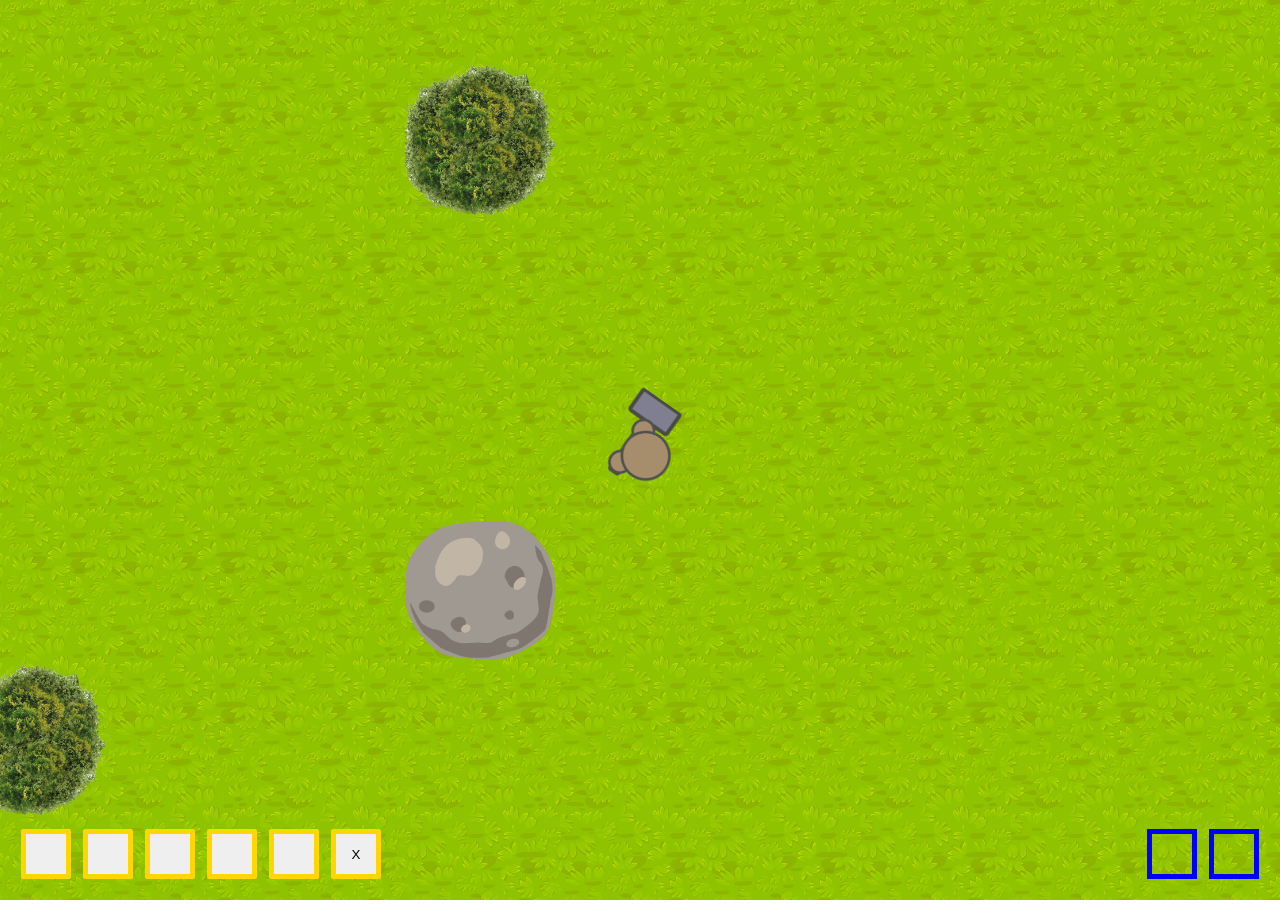
==== game.html @ a2f66a72 "Update game.html" ====
<!DOCTYPE html>
<html lang="en">
<head>
    <meta charset="UTF-8">
    <meta name="viewport" content="width=device-width, initial-scale=1.0">
    <title>Builder Game</title>
    <link rel="shortcut icon" href="sprites/Coolplayer.png" type="img">
    <script src="js/game.js" type="module" defer></script>
    <link rel="stylesheet" href="game.css">
</head>
<body>
    <div id="container">
        <canvas id="canvas"></canvas>
    </div>
    <header>
        <a href="index.html">
            <button id="sair">🚪</button>
        </a>
    </header>
    
    <div id="inventario">
        <button class="slot"></button>
        <button class="slot"></button>
        <button class="slot"></button>
        <button class="slot"></button>
        <button class="slot"></button>
        <button class="slot" id="remover">X</button>
    </div>

    <div id="inventario-de-recursos">
        <div class="slot-de-recurso"></div>
        <div class="slot-de-recurso"></div>
    </div>
                                                                           
</body>
</html>
---- game.css ----
* {
    margin: 0;
    padding: 0;
    box-sizing: border-box;
}

html, body {
    width: 100%;
    height: 100%;
    overflow: hidden;
}

canvas {
    display: block;
    width: 100vw;
    height: 100vh;
}* {
    margin: 0;
    padding: 0;
    box-sizing: border-box;
}

html, body {
    width: 100%;
    height: 100%;
    overflow: hidden;
}

canvas {
    display: block;
    width: 100vw;
    height: 100vh;
}

#inventario{

    display: flex;
    gap: 10px;
    justify-content: center;
    align-items: center;
    width: max-content;
    height: auto;
    position: fixed;
    bottom: 20px;
    left: 20px;
    right: auto;
    z-index: 10;

}

.slot{

    width: 50px;
    height: 50px;
    border: solid 5px gold;
    margin: 1px;
    border-radius: 2px;

}
.slot:hover {
    background-color: gray;
}

#inventario-de-recursos{

    display: flex;
    gap: 10px;
    justify-content: center;
    align-items: center;
    width: max-content;
    height: auto;
    position: fixed;
    bottom: 20px;
    left: auto;
    right: 20px;
    z-index: 10;

}

.slot-de-recurso{

    width: 50px;
    height: 50px;
    border: solid 5px blue;
    margin: 1px;

}
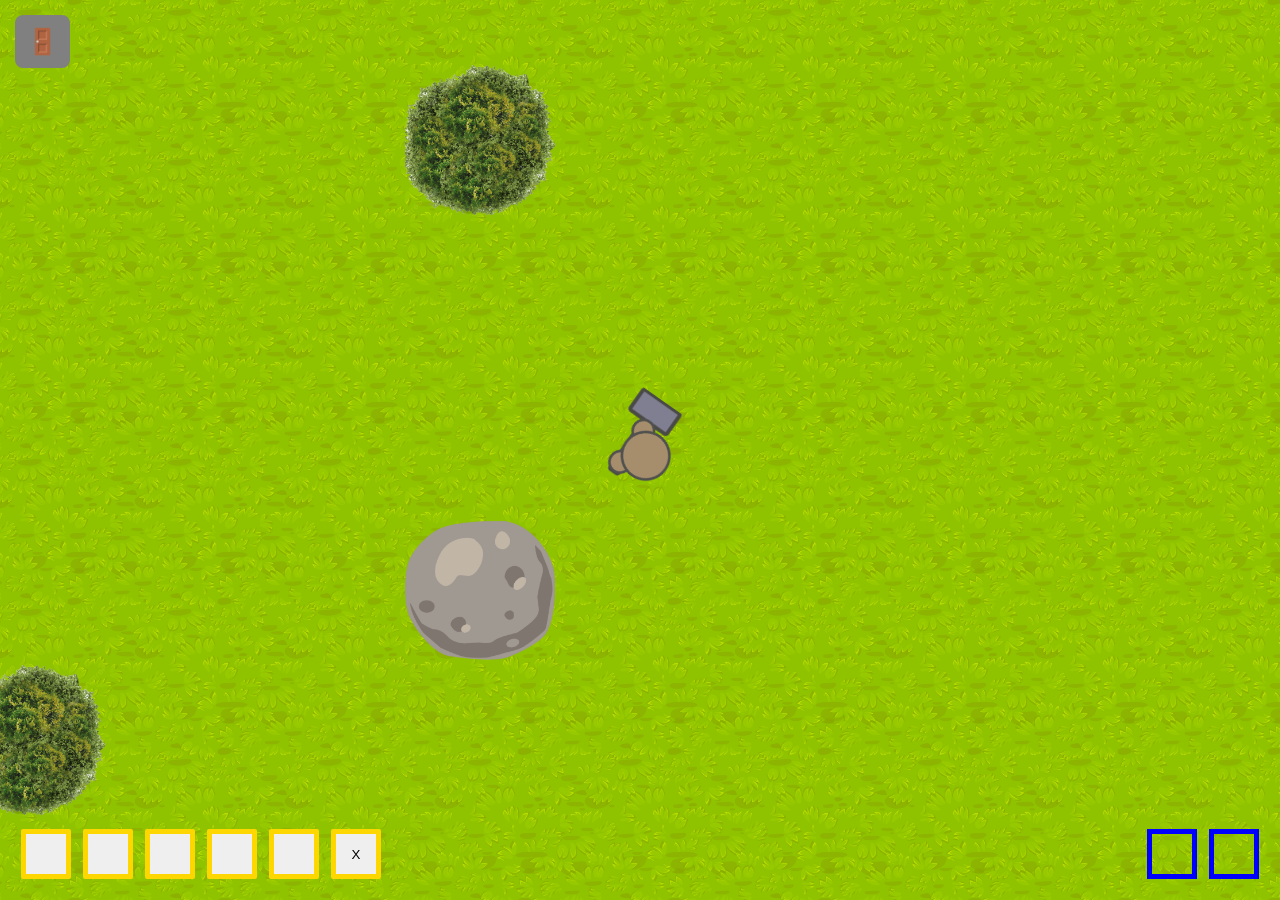
==== commit 146dfdfb: "Update game.html" ====
--- a/game.html
+++ b/game.html
@@ -19,11 +19,11 @@
     </header>
     
     <div id="inventario">
-        <button class="slot"></button>
-        <button class="slot"></button>
-        <button class="slot"></button>
-        <button class="slot"></button>
-        <button class="slot"></button>
+        <button class="slot" id="parede1"></button>
+        <button class="slot" id="parede2"></button>
+        <button class="slot" id="parede3"></button>
+        <button class="slot" id="parede4"></button>
+        <button class="slot" id="parede5"></button>
         <button class="slot" id="remover">X</button>
     </div>
 
--- a/game.css
+++ b/game.css
@@ -85,3 +85,21 @@
     margin: 1px;
 
 }
+
+header {
+    display: flex;
+    position: fixed;
+    top: 15px;
+    left: 15px;
+    z-index: 10;
+}
+
+#sair {
+    background-color: gray;
+    color: white;
+    border: none;
+    padding: 12px;
+    font-size: 25px;
+    cursor: pointer;
+    border-radius: 8px;
+}
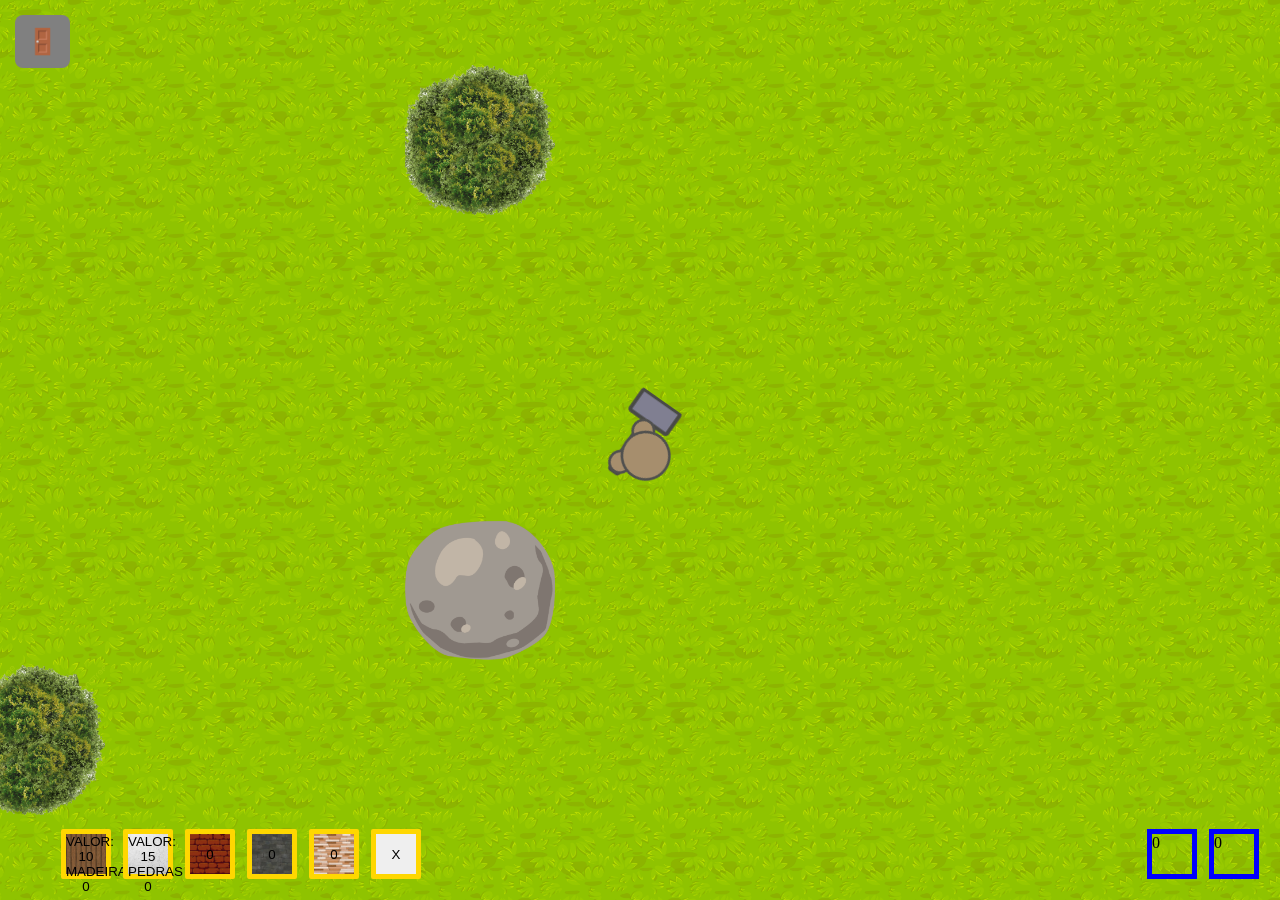
==== commit f5598f2c: "Update game.html" ====
--- a/game.html
+++ b/game.html
@@ -19,17 +19,35 @@
     </header>
     
     <div id="inventario">
-        <button class="slot" id="parede1"></button>
-        <button class="slot" id="parede2"></button>
-        <button class="slot" id="parede3"></button>
-        <button class="slot" id="parede4"></button>
-        <button class="slot" id="parede5"></button>
+        <button class="slot" id="parede1">
+             <div data-type="number3 text">VALOR: 10 MADEIRAS</div>
+             <div data-type="number3">0</div>
+        </button>
+        <button class="slot" id="parede2">
+                <div data-type="number4 text">VALOR: 15 PEDRAS</div>
+             <div data-type="number4">0</div>
+        </button>
+        <button class="slot" id="parede3">
+            <div data-type="number5 text"></div>
+             <div data-type="number5">0</div>
+        </button>
+        <button class="slot" id="parede4">
+            <div data-type="number6 text"></div>
+             <div data-type="number6">0</div>
+        </button>
+        <button class="slot" id="parede5">
+            <div data-type="number7 text"></div>
+             <div data-type="number7">0</div>
+        </button>
         <button class="slot" id="remover">X</button>
     </div>
-
     <div id="inventario-de-recursos">
-        <div class="slot-de-recurso"></div>
-        <div class="slot-de-recurso"></div>
+        <div class="slot-de-recurso">
+            <div data-type="number1">0</div>
+        </div>
+        <div class="slot-de-recurso">
+            <div data-type="number2">0</div>
+        </div>
     </div>
                                                                            
 </body>
--- a/game.css
+++ b/game.css
@@ -42,24 +42,20 @@
     height: auto;
     position: fixed;
     bottom: 20px;
-    left: 20px;
-    right: auto;
+    left: 60px;
+    right: 2px;
     z-index: 10;
 
 }
 
 .slot{
-
     width: 50px;
     height: 50px;
     border: solid 5px gold;
     margin: 1px;
     border-radius: 2px;
+}
 
-}
-.slot:hover {
-    background-color: gray;
-}
 
 #inventario-de-recursos{
 
@@ -103,3 +99,28 @@
     cursor: pointer;
     border-radius: 8px;
 }
+
+#parede1 {
+    background-image: url("./sprites/fundoMadeira.png");
+    background-size: cover;
+}
+
+#parede2 {
+    background-image: url("./sprites/fundoQuartzo.png");
+    background-size: cover;
+}
+
+#parede3 {
+    background-image: url("./sprites/fundoTijolo.png");
+    background-size: cover;
+}
+
+#parede4 {
+    background-image: url("./sprites/fundoPedra.png");
+    background-size: cover;
+}
+
+#parede5 {
+    background-image: url("./sprites/fundoDecorativo.png");
+    background-size: cover;
+}
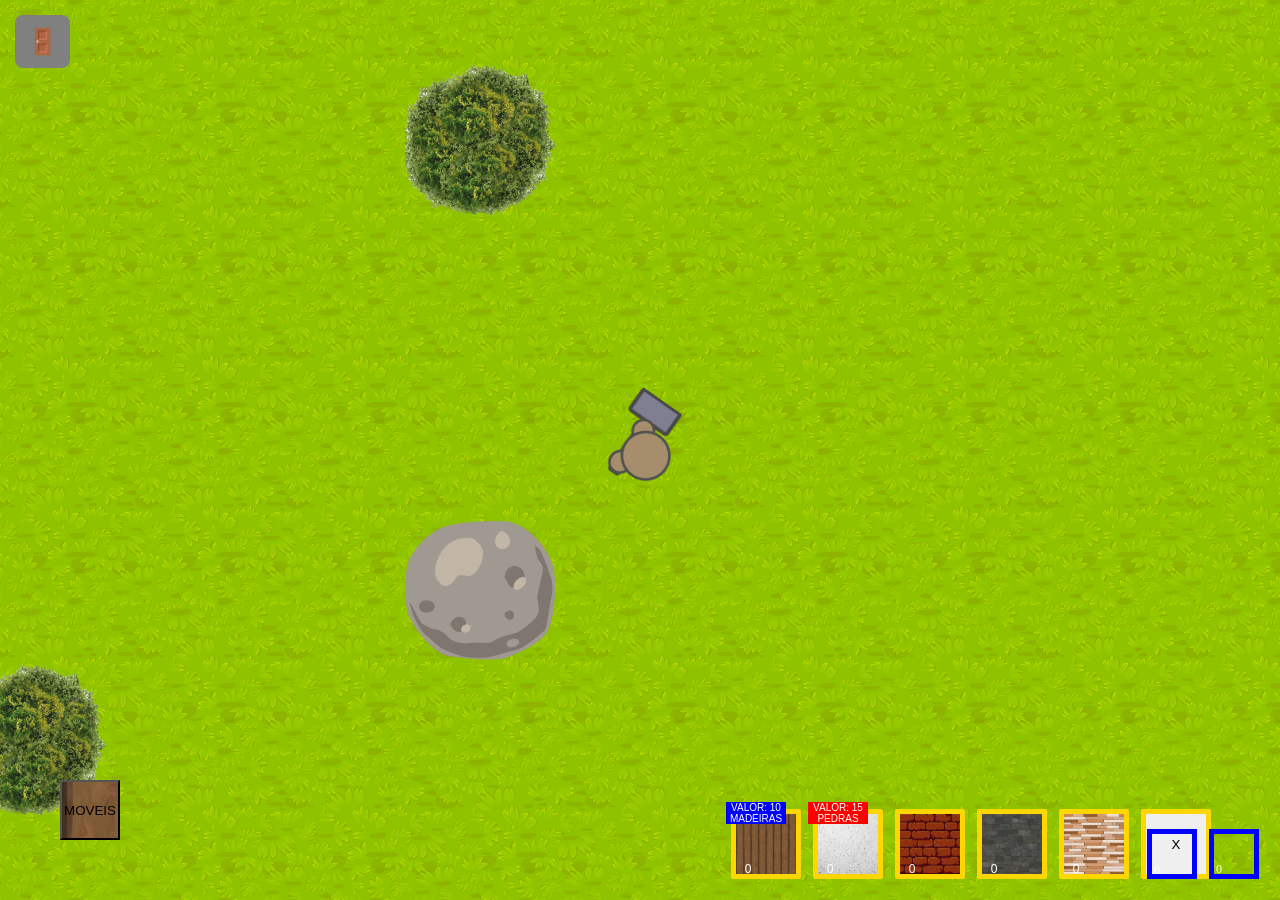
==== commit a3314a29: "Update game.html" ====
--- a/game.html
+++ b/game.html
@@ -49,6 +49,32 @@
             <div data-type="number2">0</div>
         </div>
     </div>
+
+    <button id="moveis">MOVEIS</button>
+
+    <div id="painel-moveis">
+        <div>
+            <img src="sprites/cama.png" alt="">
+        </div>
+        <div>
+            <img src="sprites/banheira.png" alt="">
+        </div>
+        <div>
+            <img src="sprites/mesa.png" alt="">
+        </div>
+        <div>
+            <img src="sprites/mesadejantar.png" alt="">
+        </div>
+        <div>
+            <img src="sprites/pia.png" alt="">
+        </div>
+        <div>
+            <img src="sprites/privada.png" alt="">
+        </div>
+        <div>
+            <img src="sprites/sofa.png" alt="">
+        </div>
+    </div>
                                                                            
 </body>
 </html>
--- a/game.css
+++ b/game.css
@@ -42,18 +42,19 @@
     height: auto;
     position: fixed;
     bottom: 20px;
-    left: 60px;
+    left: 730px;
     right: 2px;
     z-index: 10;
 
 }
 
 .slot{
-    width: 50px;
-    height: 50px;
+    width: 70px;
+    height: 70px;
     border: solid 5px gold;
     margin: 1px;
     border-radius: 2px;
+    position: relative;
 }
 
 
@@ -79,6 +80,7 @@
     height: 50px;
     border: solid 5px blue;
     margin: 1px;
+    position: relative;
 
 }
 
@@ -124,3 +126,158 @@
     background-image: url("./sprites/fundoDecorativo.png");
     background-size: cover;
 }
+
+#moveis {
+    position: fixed;
+
+    width: 60px;
+    height: 60px;
+    left: 60px;
+    bottom: 60px;
+    background-image: url("./sprites/fundoMadeira.png");
+}
+
+#painel-moveis {
+    display: none;
+    position: fixed;
+
+    width: 250px;
+    height: 400px;
+
+    left: 60px;
+    bottom: 130px;
+
+    background-color: lightblue;
+    border-radius: 10%;
+
+    overflow-y: auto;
+    display: none;
+    grid-template-columns: repeat(2, 1fr);
+    gap: 10px;
+}
+
+#painel-moveis img {
+    width: 80px;
+    height: 80px;
+    object-fit: contain;
+}
+
+#painel-moveis.aberto {
+    display: block;
+}
+
+[data-type="number1"] {
+    position: absolute;
+    width: 20px;
+    height: 10px;
+    bottom: 2px;
+    left: 2px;
+    font-size: 12px;
+    background-color: #00000000;
+    color: white;
+    display: inline;
+
+}
+
+[data-type="number2"] {
+    position: absolute;
+    width: 20px;
+    height: 10px;
+    bottom: 2px;
+    left: 2px;
+    font-size: 12px;
+    background-color: #00000000;
+    color: white;
+    display: inline;
+
+}
+
+[data-type="number3"] {
+    position: absolute;
+    width: 20px;
+    height: 10px;
+    bottom: 2px;
+    left: 2px;
+    font-size: 12px;
+    background-color: #00000000;
+    color: white;
+    display: inline;
+
+}
+
+[data-type="number4"] {
+    position: absolute;
+    width: 20px;
+    height: 10px;
+    bottom: 2px;
+    left: 2px;
+    font-size: 12px;
+    background-color: #00000000;
+    color: white;
+    display: inline;
+
+}
+
+[data-type="number5"] {
+    position: absolute;
+    width: 20px;
+    height: 10px;
+    bottom: 2px;
+    left: 2px;
+    font-size: 12px;
+    background-color: #00000000;
+    color: white;
+    display: inline;
+
+}
+
+[data-type="number6"] {
+    position: absolute;
+    width: 20px;
+    height: 10px;
+    bottom: 2px;
+    left: 2px;
+    font-size: 12px;
+    background-color: #00000000;
+    color: white;
+    display: inline;
+
+}
+
+[data-type="number7"] {
+    position: absolute;
+    width: 20px;
+    height: 10px;
+    bottom: 2px;
+    left: 2px;
+    font-size: 12px;
+    background-color: #00000000;
+    color: white;
+    display: inline;
+
+}
+
+[data-type="number3 text"]{
+    width: 60px;
+    position: absolute;
+    right: 1px;
+    left: -10px;
+    text-align: center;
+    font-size: 10px;
+    bottom: 50px;
+    color: white;
+    background-color: blue;
+
+}
+
+[data-type="number4 text"] {
+    width: 60px;
+    position: absolute;
+    right: 1px;
+    left: -10px;
+    text-align: center;
+    font-size: 10px;
+    bottom: 50px;
+    color: white;
+    background-color: red;
+}
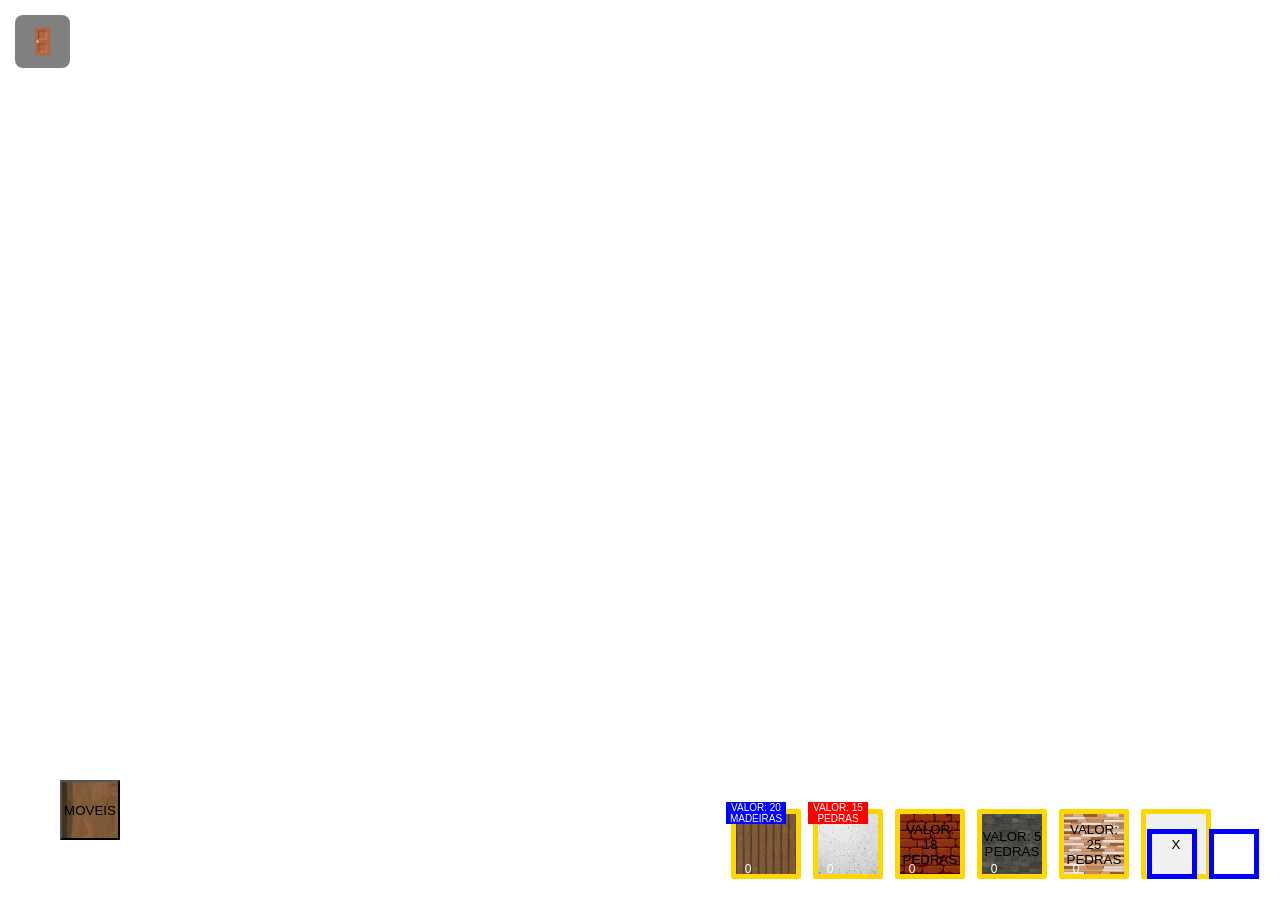
==== commit 56aeb12b: "Update game.html" ====
--- a/game.html
+++ b/game.html
@@ -20,26 +20,26 @@
     
     <div id="inventario">
         <button class="slot" id="parede1">
-             <div data-type="number3 text">VALOR: 10 MADEIRAS</div>
-             <div data-type="number3">0</div>
+             <div data-type="number3 text" class="preco">VALOR: 20 MADEIRAS</div>
+             <div data-type="number3" class="qtd">0</div>
         </button>
         <button class="slot" id="parede2">
-                <div data-type="number4 text">VALOR: 15 PEDRAS</div>
-             <div data-type="number4">0</div>
+             <div data-type="number4 text" class="preco">VALOR: 15 PEDRAS</div>
+             <div data-type="number4"  class="qtd" >0</div>
         </button>
         <button class="slot" id="parede3">
-            <div data-type="number5 text"></div>
-             <div data-type="number5">0</div>
+             <div data-type="number5 text" class="preco">VALOR: 18 PEDRAS</div>
+             <div data-type="number5" class="qtd">0</div>
         </button>
         <button class="slot" id="parede4">
-            <div data-type="number6 text"></div>
-             <div data-type="number6">0</div>
+             <div data-type="number6 text" class="preco">VALOR: 5 PEDRAS</div>
+             <div data-type="number6" class="qtd">0</div>
         </button>
         <button class="slot" id="parede5">
-            <div data-type="number7 text"></div>
-             <div data-type="number7">0</div>
+             <div data-type="number7 text" class="preco">VALOR: 25 PEDRAS</div>
+             <div data-type="number7" class="qtd">0</div>
         </button>
-        <button class="slot" id="remover">X</button>
+        <button class="slot" id="remover" >X</button>
     </div>
     <div id="inventario-de-recursos">
         <div class="slot-de-recurso">
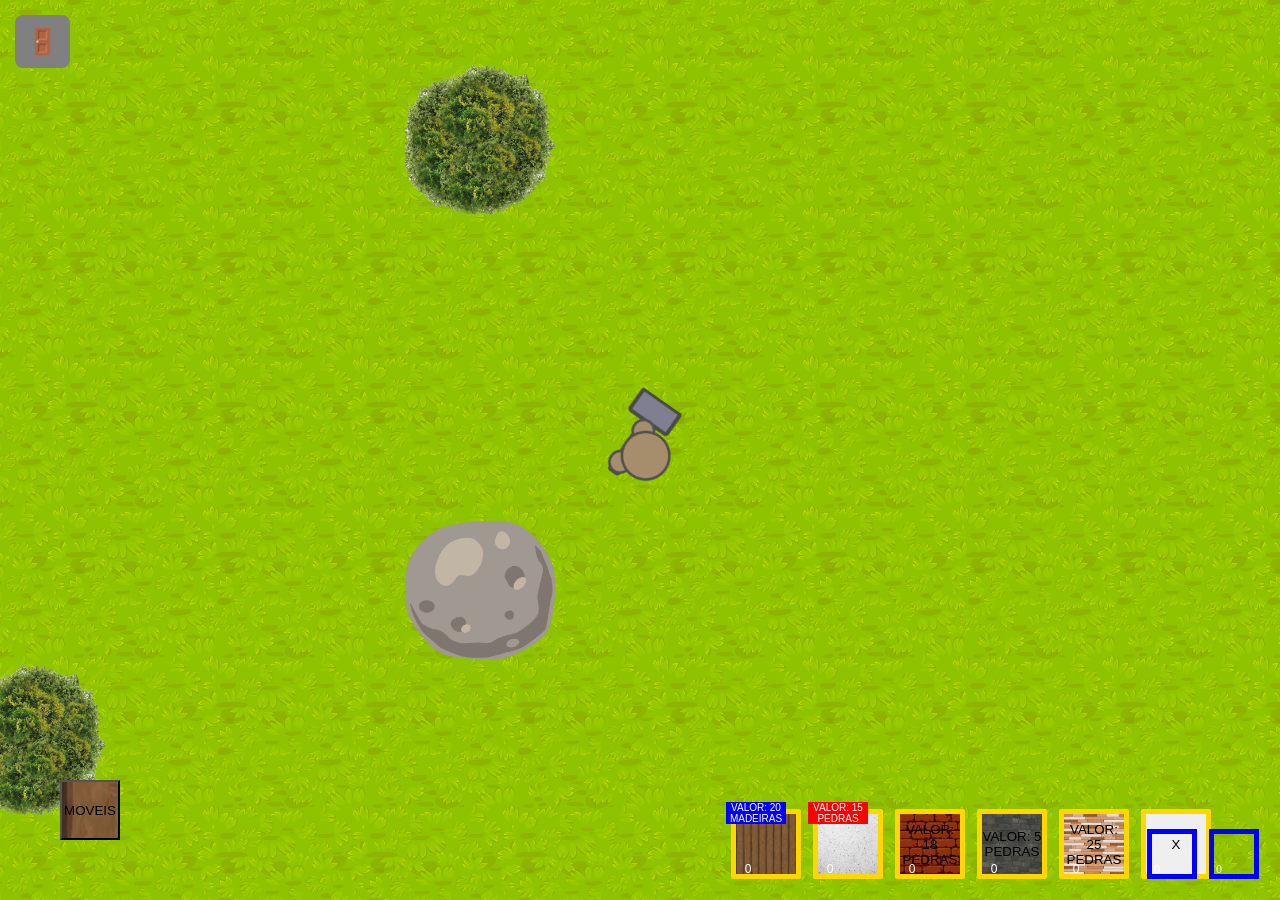
==== commit c6330b70: "Update game.html" ====
--- a/game.html
+++ b/game.html
@@ -39,7 +39,7 @@
              <div data-type="number7 text" class="preco">VALOR: 25 PEDRAS</div>
              <div data-type="number7" class="qtd">0</div>
         </button>
-        <button class="slot" id="remover" >X</button>
+        <button class="slot" id="remover">X</button>
     </div>
     <div id="inventario-de-recursos">
         <div class="slot-de-recurso">
@@ -54,25 +54,39 @@
 
     <div id="painel-moveis">
         <div>
+            <div class="precoMoveis">PRECO 40 MADEIRAS</div>
             <img src="sprites/cama.png" alt="">
+            <div data-type="number8">0</div>
         </div>
         <div>
+            <div >PRECO 30 PEDRAS</div>
             <img src="sprites/banheira.png" alt="">
+            <div data-type="number9">0</div>
         </div>
         <div>
+            <div class="precoMoveis">PRECO 25 MADEIRAS</div>
             <img src="sprites/mesa.png" alt="">
+            <div data-type="number10" >0</div>
         </div>
         <div>
+            <div class="precoMoveis">PRECO 30 MADEIRAS</div>
             <img src="sprites/mesadejantar.png" alt="">
+            <div data-type="number11" >0</div>
         </div>
         <div>
+            <div class="precoMoveis">PRECO 17 PEDRAS</div>
             <img src="sprites/pia.png" alt="">
+            <div data-type="number12" >0</div>
         </div>
         <div>
+            <div class="precoMoveis">PRECO 15 PEDRAS</div>
             <img src="sprites/privada.png" alt="">
+            <div data-type="number13" >0</div>
         </div>
         <div>
+            <div class="precoMoveis">PRECO 20 MADEIRAS</div>
             <img src="sprites/sofa.png" alt="">
+            <div data-type="number14" >0</div>
         </div>
     </div>
                                                                            
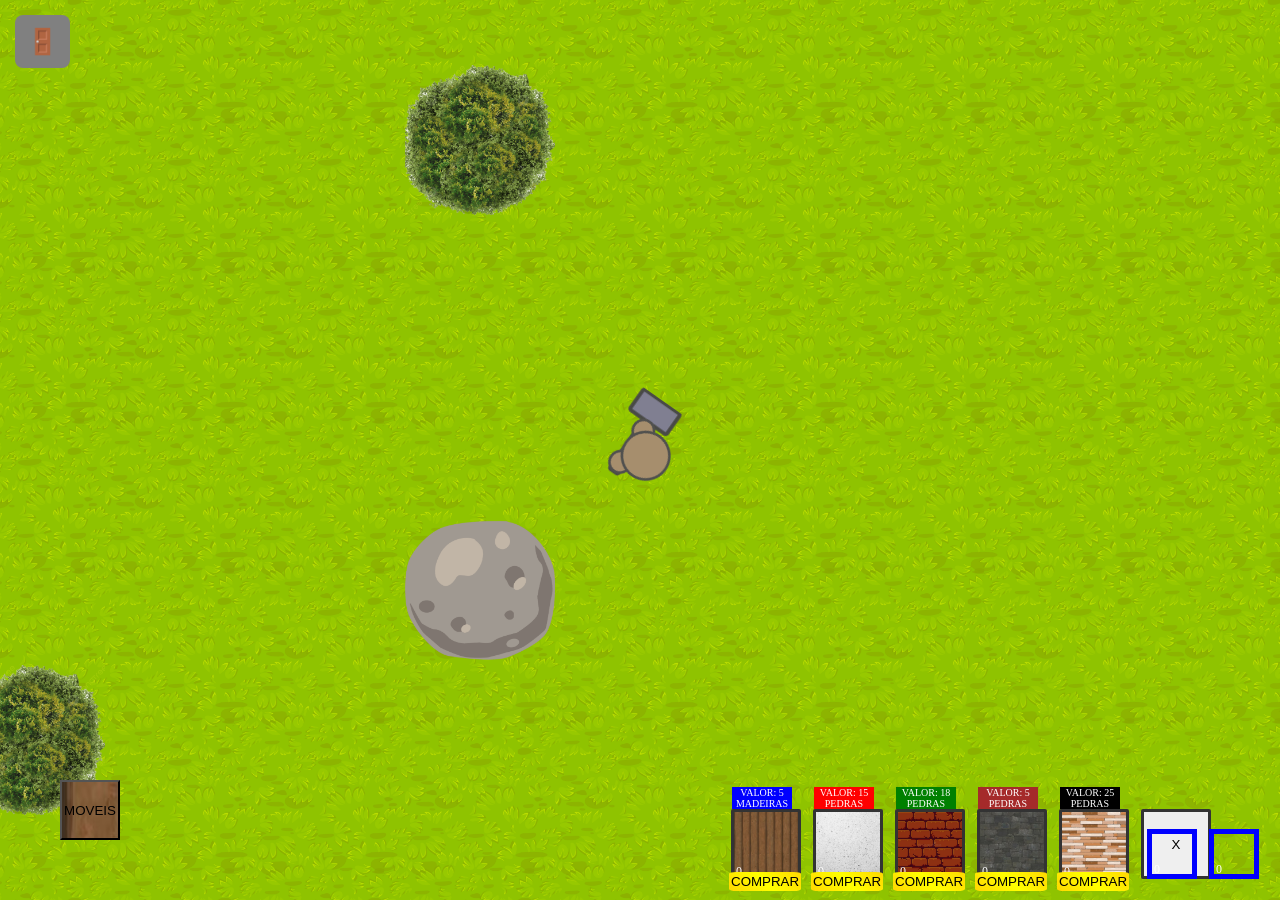
==== commit e1a62525: "Update game.html" ====
--- a/game.html
+++ b/game.html
@@ -19,26 +19,32 @@
     </header>
     
     <div id="inventario">
-        <button class="slot" id="parede1">
-             <div data-type="number3 text" class="preco">VALOR: 20 MADEIRAS</div>
+        <div class="slot" id="parede1">
+             <div data-type="number3 text" class="preco">VALOR: 5 MADEIRAS</div>
              <div data-type="number3" class="qtd">0</div>
-        </button>
-        <button class="slot" id="parede2">
+             <button class="comprar-bloco">COMPRAR</button>
+        </div>
+        
+        <div class="slot" id="parede2">
              <div data-type="number4 text" class="preco">VALOR: 15 PEDRAS</div>
              <div data-type="number4"  class="qtd" >0</div>
-        </button>
-        <button class="slot" id="parede3">
+             <button class="comprar-bloco">COMPRAR</button>
+        </div>
+        <div class="slot" id="parede3">
              <div data-type="number5 text" class="preco">VALOR: 18 PEDRAS</div>
              <div data-type="number5" class="qtd">0</div>
-        </button>
-        <button class="slot" id="parede4">
+             <button class="comprar-bloco">COMPRAR</button>
+        </div>
+        <div class="slot" id="parede4">
              <div data-type="number6 text" class="preco">VALOR: 5 PEDRAS</div>
              <div data-type="number6" class="qtd">0</div>
-        </button>
-        <button class="slot" id="parede5">
+             <button class="comprar-bloco">COMPRAR</button>
+        </div>
+        <div class="slot" id="parede5">
              <div data-type="number7 text" class="preco">VALOR: 25 PEDRAS</div>
              <div data-type="number7" class="qtd">0</div>
-        </button>
+             <button class="comprar-bloco">COMPRAR</button>
+        </div>
         <button class="slot" id="remover">X</button>
     </div>
     <div id="inventario-de-recursos">
@@ -57,36 +63,43 @@
             <div class="precoMoveis">PRECO 40 MADEIRAS</div>
             <img src="sprites/cama.png" alt="">
             <div data-type="number8">0</div>
+            <button class="comprar-movel">COMPRAR</button>
         </div>
         <div>
-            <div >PRECO 30 PEDRAS</div>
+            <div class="precoMoveis">PRECO 30 PEDRAS</div>
             <img src="sprites/banheira.png" alt="">
             <div data-type="number9">0</div>
+            <button class="comprar-movel">COMPRAR</button>
         </div>
         <div>
             <div class="precoMoveis">PRECO 25 MADEIRAS</div>
             <img src="sprites/mesa.png" alt="">
             <div data-type="number10" >0</div>
+            <button class="comprar-movel">COMPRAR</button>
         </div>
         <div>
             <div class="precoMoveis">PRECO 30 MADEIRAS</div>
             <img src="sprites/mesadejantar.png" alt="">
             <div data-type="number11" >0</div>
+            <button class="comprar-movel">COMPRAR</button>
         </div>
         <div>
             <div class="precoMoveis">PRECO 17 PEDRAS</div>
             <img src="sprites/pia.png" alt="">
             <div data-type="number12" >0</div>
+            <button class="comprar-movel">COMPRAR</button>
         </div>
         <div>
             <div class="precoMoveis">PRECO 15 PEDRAS</div>
             <img src="sprites/privada.png" alt="">
             <div data-type="number13" >0</div>
+            <button class="comprar-movel">COMPRAR</button>
         </div>
         <div>
             <div class="precoMoveis">PRECO 20 MADEIRAS</div>
             <img src="sprites/sofa.png" alt="">
             <div data-type="number14" >0</div>
+            <button class="comprar-movel">COMPRAR</button>
         </div>
     </div>
                                                                            
--- a/game.css
+++ b/game.css
@@ -51,7 +51,7 @@
 .slot{
     width: 70px;
     height: 70px;
-    border: solid 5px gold;
+    border: solid 3px #333;
     margin: 1px;
     border-radius: 2px;
     position: relative;
@@ -129,7 +129,6 @@
 
 #moveis {
     position: fixed;
-
     width: 60px;
     height: 60px;
     left: 60px;
@@ -147,8 +146,8 @@
     left: 60px;
     bottom: 130px;
 
-    background-color: lightblue;
-    border-radius: 10%;
+    background-color: rgb(95, 35, 35);
+    border-radius: 5px;
 
     overflow-y: auto;
     display: none;
@@ -257,14 +256,99 @@
 
 }
 
+
+[data-type="number8"] {
+    width: 20px;
+    height: 40px;
+    bottom: 2px;
+    left: 50px;
+    font-size: 12px;
+    background-color: #00000000;
+    color: white;
+    display: inline;
+
+}
+
+[data-type="number9"] {
+    width: 20px;
+    height: 40px;
+    bottom: 2px;
+    left: 50px;
+    font-size: 12px;
+    background-color: #00000000;
+    color: white;
+    display: inline;
+
+}
+
+[data-type="number10"] {
+    width: 20px;
+    height: 40px;
+    bottom: 2px;
+    left: 50px;
+    font-size: 12px;
+    background-color: #00000000;
+    color: white;
+    display: inline;
+
+}
+
+[data-type="number11"] {
+    width: 20px;
+    height: 40px;
+    bottom: 2px;
+    left: 50px;
+    font-size: 12px;
+    background-color: #00000000;
+    color: white;
+    display: inline;
+
+}
+
+[data-type="number12"] {
+    width: 20px;
+    height: 40px;
+    bottom: 2px;
+    left: 50px;
+    font-size: 12px;
+    background-color: #00000000;
+    color: white;
+    display: inline;
+
+}
+
+[data-type="number13"] {
+    width: 20px;
+    height: 40px;
+    bottom: 2px;
+    left: 50px;
+    font-size: 12px;
+    background-color: #00000000;
+    color: white;
+    display: inline;
+
+}
+
+[data-type="number14"] {
+    width: 20px;
+    height: 40px;
+    bottom: 2px;
+    left: 50px;
+    font-size: 12px;
+    background-color: #00000000;
+    color: white;
+    display: inline;
+
+}
+
 [data-type="number3 text"]{
     width: 60px;
     position: absolute;
     right: 1px;
-    left: -10px;
-    text-align: center;
-    font-size: 10px;
-    bottom: 50px;
+    left: -2px;
+    text-align: center;
+    font-size: 10px;
+    bottom: 67px;
     color: white;
     background-color: blue;
 
@@ -274,10 +358,92 @@
     width: 60px;
     position: absolute;
     right: 1px;
-    left: -10px;
-    text-align: center;
-    font-size: 10px;
-    bottom: 50px;
+    left: -2px;
+    text-align: center;
+    font-size: 10px;
+    bottom: 67px;
     color: white;
     background-color: red;
 }
+
+[data-type="number5 text"] {
+    width: 60px;
+    position: absolute;
+    right: 1px;
+    left: -2px;
+    text-align: center;
+    font-size: 10px;
+    bottom: 67px;
+    color: white;
+    background-color: green;
+}
+
+[data-type="number6 text"] {
+    width: 60px;
+    position: absolute;
+    right: 1px;
+    left: -2px;
+    text-align: center;
+    font-size: 10px;
+    bottom: 67px;
+    color: white;
+    background-color: brown;
+}
+
+[data-type="number7 text"] {
+    width: 60px;
+    position: absolute;
+    right: 1px;
+    left: -2px;
+    text-align: center;
+    font-size: 10px;
+    bottom: 67px;
+    color: white;
+    background-color: black;
+}
+
+[data-type="number8 text"] {
+    width: 60px;
+    position: absolute;
+    right: 1px;
+    left: -2px;
+    text-align: center;
+    font-size: 10px;
+    bottom: 67px;
+    color: white;
+    background-color: dar;
+}
+
+.precoMoveis{
+    text-align: left;
+    font-size: 14px;
+    color: rgb(0, 0, 0);
+    border-radius: 2px;
+}
+
+.comprar-bloco {
+    position: absolute;
+    border: 0;
+    padding: 2px;
+    border-radius: 10%;
+    margin-top: 60px;
+    left: -5px;
+    background-image: linear-gradient(45deg,gold, yellow, gold);
+}
+
+.comprar-bloco:hover {
+    left: -6px;
+    top: 2px;
+}
+
+.comprar-movel  {
+    background-image: linear-gradient(45deg,gold, yellow, gold);
+    padding: 2px;
+    border-radius: 10%;
+    border: 0;
+}
+
+.comprar-movel:hover {
+    
+    margin-left: 4px;
+}
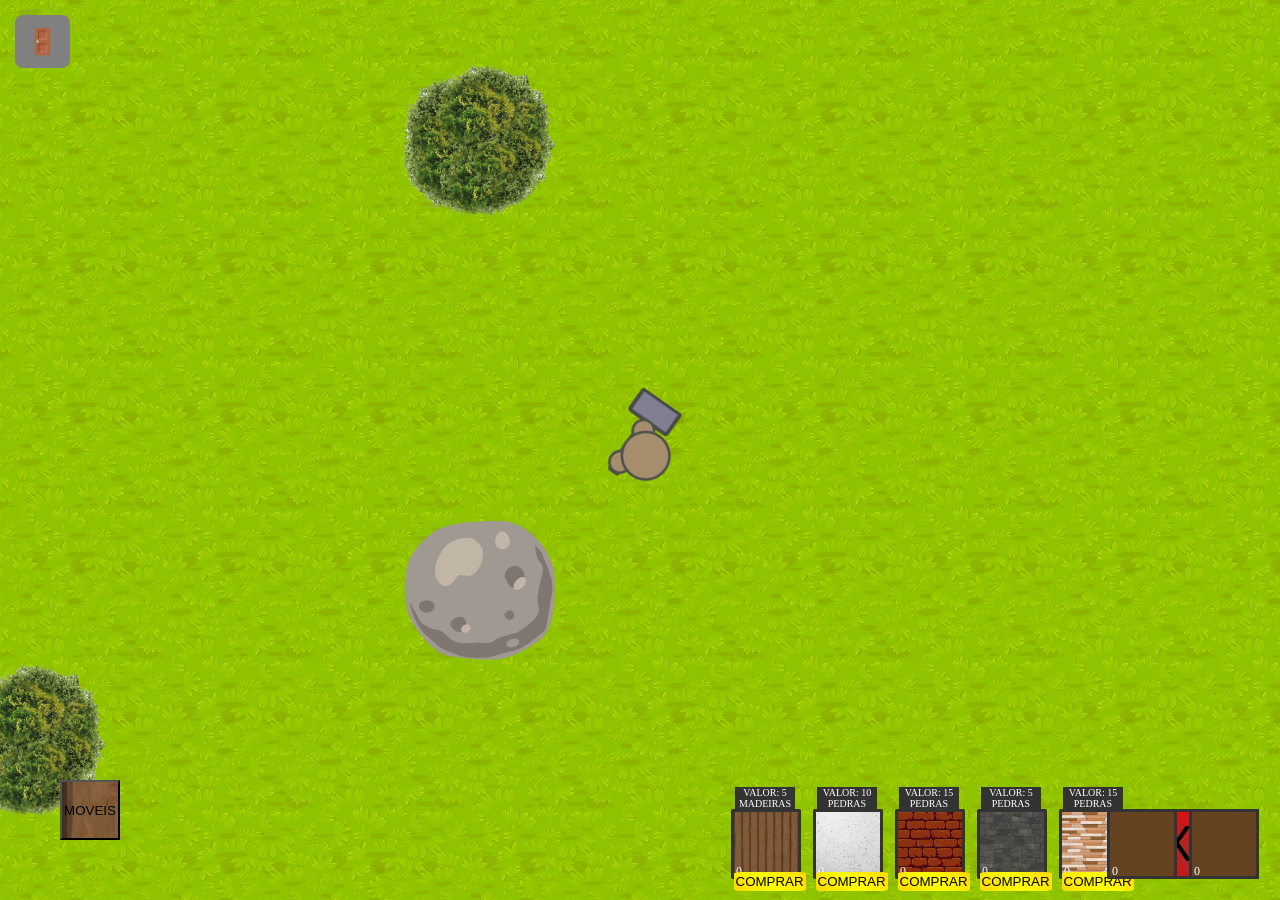
==== commit 187b2d5a: "Update game.html" ====
--- a/game.html
+++ b/game.html
@@ -26,12 +26,12 @@
         </div>
         
         <div class="slot" id="parede2">
-             <div data-type="number4 text" class="preco">VALOR: 15 PEDRAS</div>
+             <div data-type="number4 text" class="preco">VALOR: 10 PEDRAS</div>
              <div data-type="number4"  class="qtd" >0</div>
              <button class="comprar-bloco">COMPRAR</button>
         </div>
         <div class="slot" id="parede3">
-             <div data-type="number5 text" class="preco">VALOR: 18 PEDRAS</div>
+             <div data-type="number5 text" class="preco">VALOR: 15 PEDRAS</div>
              <div data-type="number5" class="qtd">0</div>
              <button class="comprar-bloco">COMPRAR</button>
         </div>
@@ -41,7 +41,7 @@
              <button class="comprar-bloco">COMPRAR</button>
         </div>
         <div class="slot" id="parede5">
-             <div data-type="number7 text" class="preco">VALOR: 25 PEDRAS</div>
+             <div data-type="number7 text" class="preco">VALOR: 15 PEDRAS</div>
              <div data-type="number7" class="qtd">0</div>
              <button class="comprar-bloco">COMPRAR</button>
         </div>
@@ -60,7 +60,7 @@
 
     <div id="painel-moveis">
         <div>
-            <div class="precoMoveis">PRECO 40 MADEIRAS</div>
+            <div class="precoMoveis">PRECO 50 MADEIRAS</div>
             <img src="sprites/cama.png" alt="">
             <div data-type="number8">0</div>
             <button class="comprar-movel">COMPRAR</button>
@@ -84,7 +84,7 @@
             <button class="comprar-movel">COMPRAR</button>
         </div>
         <div>
-            <div class="precoMoveis">PRECO 17 PEDRAS</div>
+            <div class="precoMoveis">PRECO 20 PEDRAS</div>
             <img src="sprites/pia.png" alt="">
             <div data-type="number12" >0</div>
             <button class="comprar-movel">COMPRAR</button>
@@ -96,7 +96,7 @@
             <button class="comprar-movel">COMPRAR</button>
         </div>
         <div>
-            <div class="precoMoveis">PRECO 20 MADEIRAS</div>
+            <div class="precoMoveis">PRECO 40 MADEIRAS</div>
             <img src="sprites/sofa.png" alt="">
             <div data-type="number14" >0</div>
             <button class="comprar-movel">COMPRAR</button>
--- a/game.css
+++ b/game.css
@@ -57,6 +57,15 @@
     position: relative;
 }
 
+.slot:hover {
+    transform: scale(0.96);
+}
+
+#remover {
+    font-size: 50px;
+    background-image: linear-gradient(45deg, red, brown, red);
+}
+
 
 #inventario-de-recursos{
 
@@ -76,11 +85,12 @@
 
 .slot-de-recurso{
 
-    width: 50px;
-    height: 50px;
-    border: solid 5px blue;
+    width: 70px;
+    height: 70px;
+    border: solid 3px #333;
     margin: 1px;
     position: relative;
+    background-color: #654321;
 
 }
 
@@ -146,7 +156,7 @@
     left: 60px;
     bottom: 130px;
 
-    background-color: rgb(95, 35, 35);
+    background-image: linear-gradient(-45deg, #333, gray, #333);
     border-radius: 5px;
 
     overflow-y: auto;
@@ -345,12 +355,12 @@
     width: 60px;
     position: absolute;
     right: 1px;
-    left: -2px;
-    text-align: center;
-    font-size: 10px;
-    bottom: 67px;
-    color: white;
-    background-color: blue;
+    left: 1px;
+    text-align: center;
+    font-size: 10px;
+    bottom: 67px;
+    color: white;
+    background-color: #333;
 
 }
 
@@ -358,55 +368,55 @@
     width: 60px;
     position: absolute;
     right: 1px;
-    left: -2px;
-    text-align: center;
-    font-size: 10px;
-    bottom: 67px;
-    color: white;
-    background-color: red;
+    left: 1px;
+    text-align: center;
+    font-size: 10px;
+    bottom: 67px;
+    color: white;
+    background-color: #333;
 }
 
 [data-type="number5 text"] {
     width: 60px;
     position: absolute;
     right: 1px;
-    left: -2px;
-    text-align: center;
-    font-size: 10px;
-    bottom: 67px;
-    color: white;
-    background-color: green;
+    left: 1px;
+    text-align: center;
+    font-size: 10px;
+    bottom: 67px;
+    color: white;
+    background-color: #333;
 }
 
 [data-type="number6 text"] {
     width: 60px;
     position: absolute;
     right: 1px;
-    left: -2px;
-    text-align: center;
-    font-size: 10px;
-    bottom: 67px;
-    color: white;
-    background-color: brown;
+    left: 1px;
+    text-align: center;
+    font-size: 10px;
+    bottom: 67px;
+    color: white;
+    background-color: #333;
 }
 
 [data-type="number7 text"] {
     width: 60px;
     position: absolute;
     right: 1px;
-    left: -2px;
-    text-align: center;
-    font-size: 10px;
-    bottom: 67px;
-    color: white;
-    background-color: black;
+    left: 1px;
+    text-align: center;
+    font-size: 10px;
+    bottom: 67px;
+    color: white;
+    background-color: #333;
 }
 
 [data-type="number8 text"] {
     width: 60px;
     position: absolute;
     right: 1px;
-    left: -2px;
+    left: 1px;
     text-align: center;
     font-size: 10px;
     bottom: 67px;
@@ -427,7 +437,7 @@
     padding: 2px;
     border-radius: 10%;
     margin-top: 60px;
-    left: -5px;
+    left: -0.5px;
     background-image: linear-gradient(45deg,gold, yellow, gold);
 }
 
@@ -443,7 +453,8 @@
     border: 0;
 }
 
-.comprar-movel:hover {
-    
+.comprar-movel:hover {  
     margin-left: 4px;
 }
+
+
